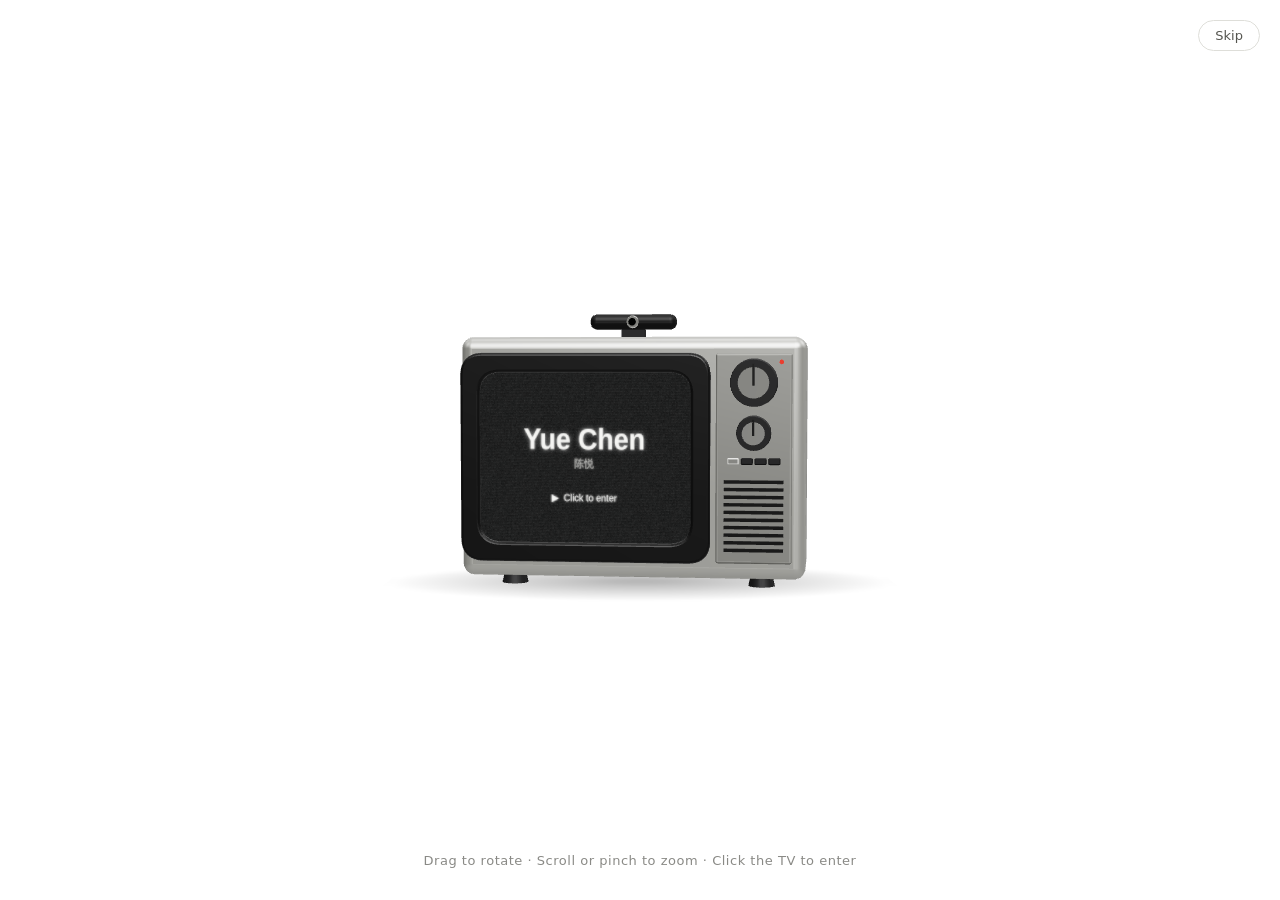
==== en.html @ 68e24374 "设计页加 TwinCoBuild 毕设和强脑灵巧手作品卡；新卡片图片铺满不留黑边 Co-Authored-By: Claude Opus 5.5 <noreply@anthropic.com>" ====
<!doctype html>
<html lang="en">
<head>
<meta charset="utf-8">
<meta name="viewport" content="width=device-width, initial-scale=1">
<title>Yue Chen 陈悦</title>
<meta name="description" content="PhD student in design at Zhejiang University, studying emotion activation in large language models and trust in human–AI interaction, with work in product design, AI art, design history and museums.">
<script>try{var q=location.search,h=location.hash;if(q.indexOf("intro")>-1||(!h&&q.indexOf("edtest")<0&&!localStorage.getItem("intro-seen")))document.documentElement.classList.add("intro")}catch(e){}</script>
<link rel="stylesheet" href="style.css?v=20261031b">
</head>
<body>

<header class="top">
  <a class="brand" href="#">Yue Chen</a>
  <nav>
    <a href="#home">Home</a>
    <a href="#research">Research</a>
    <a href="#design">Design</a>
    <a href="#exhibition">Exhibitions</a>
    <a href="#history">Design History</a>
    <a href="#making">Retro Remakes</a>
    <a href="#contact">Contact</a>
  </nav>
  <a class="lang" href="index.html" lang="zh-CN">中文</a>
  <button id="theme" aria-label="Toggle light and dark mode">◐</button>
</header>

<main>

<section class="hero" id="home">
  <div class="avatar"><img src="assets/portrait.png" alt="Yue Chen"></div>
  <p class="eyebrow">PhD Student in Design · Zhejiang University</p>
  <h1>Yue Chen <small>陈悦</small></h1>
  <p class="lede">I am interested in how people and machines live together. My current research looks at functional emotional states inside large language models and how they quietly shape model behaviour, and asks how this technical phenomenon can become a human–AI interaction problem that design can observe, explain and intervene in.</p>
  <p class="sub">I studied design and art & technology at the China Academy of Art, worked on product and interaction design projects with Huawei, the Zhejiang University Binjiang Institute and Geely Design, and took part in exhibition research at the China Design Museum. My work has been shown in art museums and at a visualization conference. Earlier papers cover social interaction for blind and low-vision people, generative industrial design and human–machine co-creation, published at CHI, in the Journal of Engineering Design and elsewhere. In my spare time I rebuild old machines from the history of Chinese writing and information technology as playable web pages.</p>
  <ul class="tags">
    <li>Human–AI interaction</li><li>Explainable AI</li><li>Product &amp; interaction design</li><li>AI art</li><li>Design history</li><li>Technology ethics</li>
  </ul>
</section>

<section id="research">
  <h2><span>01</span>Research</h2>

  <article class="research">
    <div class="text">
      <h3>What models say and what they do: emotion activation in LLMs and human–AI trust</h3>
      <p>Users usually judge whether an AI agent is reliable only from the answer it finally gives. Preliminary evidence suggests that emotion-related activations inside a model may already have changed its actions while its output shows no corresponding emotional expression. From what a model says alone, users cannot fully judge its current state or the basis of its actions, and their trust may become miscalibrated.</p>
      <p>Using methods from explainable AI, the research examines the relationship between internal emotion activation, linguistic expression and actual action. It does not try to decide whether models have emotional experiences like ours.</p>
    </div>
    <figure>
      <img src="assets/fig-gap.png" alt="Diagram: the gap between internal emotion activation, expression and action in a model" loading="lazy">
      <figcaption>The gap between activation, expression and action</figcaption>
    </figure>
  </article>

  <article class="research flip">
    <div class="text">
      <h3>Interaction design for states we cannot see</h3>
      <p>Follow-up work asks how an interface can present model states that cannot be observed directly, how to explain the relationship between emotional expression and task behaviour, and when users can keep delegating to a model and when they should adjust the task or take over. The range of emotion regulation, the grounds for explanation, ways of undoing actions and the conditions for human takeover are all treated as part of the design's safety boundaries.</p>
      <p>Planned research contexts include GUI intent inference, drone control and autonomous driving.</p>
    </div>
    <figure>
      <img src="assets/fig-design.png" alt="Diagram: entry points from internal model states to interface design" loading="lazy">
      <figcaption>Entry points for design</figcaption>
    </figure>
  </article>

  <h3 class="sub-title">Under review and talks</h3>
  <ol class="list">
    <li>
      <time>2026</time>
      <div><strong>Steering emotion activation vectors in large language models</strong> (conference paper, under review)<br><span class="muted">With my advisor, Associate Professor Wei Xiang</span></div>
    </li>
    <li>
      <time>2026</time>
      <div><strong>Design doctoral research forum, Hong Kong · poster</strong> (accepted)<br><span class="muted">Design research on emotion activation in LLMs, explainable AI and human–AI trust</span></div>
    </li>
  </ol>
  <h3 class="sub-title">Publications</h3>
  <p class="muted pub-note">Full list on <a href="https://orcid.org/0009-0008-5623-8364" target="_blank" rel="noopener">ORCID 0009-0008-5623-8364</a></p>
  <ol class="list pubs">
    <li><time>2026</time><div><strong>EmojiFan: Designing A Social Interface Supporting Facial Expression Interaction for Blind and Low Vision People in Party Settings</strong><br><span class="muted">Jinlin Miao, Shan Luo, <b>Yue Chen</b>, Hongyue Wang, Zhejun Zhang, Rina R. Wehbe</span><br><span class="muted"><i>CHI 2026</i> · <a href="https://doi.org/10.1145/3772318.3790944" target="_blank" rel="noopener">DOI</a></span></div></li>
    <li><time>2026</time><div><strong>A natural behavior planner for multi-personal human-robot interaction within the simulated environment</strong><br><span class="muted"><b>Yue Chen</b>, Pai Zheng, Zhiyuan Zhou, Chin-En Keith Soo, Haining Wang, Chunyang Yu</span><br><span class="muted"><i>Design and Artificial Intelligence</i> · <a href="https://doi.org/10.1016/j.daai.2026.100062" target="_blank" rel="noopener">DOI</a></span></div></li>
    <li><time>2026</time><div><strong>Assembling Creativity: A Hierarchical Approach to Industrial Product Scheme Generation and Structuring</strong><br><span class="muted"><b>Yue Chen</b>, Chunyang Yu</span><br><span class="muted"><i>Procedia CIRP 139</i> · <a href="https://doi.org/10.1016/j.procir.2025.09.007" target="_blank" rel="noopener">DOI</a></span></div></li>
    <li><time>2025</time><div><strong>Meta-X design: from tools to partners in human–machine co-creation for industry 5.0</strong><br><span class="muted">Chunyang Yu, Tianxin Yan, <b>Yue Chen</b></span><br><span class="muted"><i>Journal of Engineering Design</i> · <a href="https://doi.org/10.1080/09544828.2025.2571005" target="_blank" rel="noopener">DOI</a></span></div></li>
    <li><time>2025</time><div><strong>Reconstructed generative design for industrial products enabled by a RAG engine</strong><br><span class="muted">Chunyang Yu, <b>Yue Chen</b>, Luyu Wang, Tianxin Yan</span><br><span class="muted"><i>Journal of Engineering Design</i> · <a href="https://doi.org/10.1080/09544828.2025.2569020" target="_blank" rel="noopener">DOI</a></span></div></li>
    <li><time>2025</time><div><strong>EmojiFan: A Personalized Fan Designed for Visually Impaired Individuals to Express Themselves in Party Scenes</strong><br><span class="muted">Jinlin Miao, Shan Luo, <b>Yue Chen</b>, Hongyue Wang, Shiyang Lou, Rina R. Wehbe</span><br><span class="muted"><i>ICHEC 2025 Adjunct</i> · <a href="https://doi.org/10.1145/3775021.3787095" target="_blank" rel="noopener">DOI</a></span><div class="video"><video src="assets/emojifan.mp4" poster="assets/emojifan-poster.jpg" controls preload="metadata" playsinline title="EmojiFan demo video"></video><a class="video-link" href="https://www.youtube.com/watch?v=tUyL3eht8tI" target="_blank" rel="noopener">Watch on YouTube ↗</a></div></div></li>
    <li><time>2025</time><div><strong>Hearing the Smile: Facilitating Spontaneous Social Ice-Breaking through Sonifying Interpersonal Warmth for the Visually Impaired Individuals</strong><br><span class="muted">Shan Luo, Jinlin Miao, <b>Yue Chen</b>, Hongyue Wang, Siyu Tian, Xin Tong</span><br><span class="muted"><i>ICHEC 2025 Adjunct</i> · <a href="https://doi.org/10.1145/3775021.3787093" target="_blank" rel="noopener">DOI</a></span><img class="pub-img" src="assets/hearing-smile.jpg" alt="Hearing the Smile: a white wearable device, and a wearer talking face to face with a companion" loading="lazy"></div></li>
  </ol>
</section>

<section id="design">
  <h2><span>02</span>Product &amp; Interaction Design</h2>
  <p class="section-lede">My research is about people and AI agents; my product work is about people and everyday devices. With companies and research institutes I have taken part in design research for real products, from user scenarios and competitor and trend analysis to design strategy and iteration.</p>
  <article class="work">
    <div class="work-imgs fill" style="--ar: 16 / 10">
      <img src="assets/twincobuild-show.jpg" alt="TwinCoBuild graduation show: screens, a printed city model and a memory wall in one room" loading="lazy">
      <img src="assets/twincobuild-platform.jpg" alt="Platform interface: one street shown in three layers, future vision, historical memory and real-time supervision" loading="lazy">
      <img src="assets/twincobuild-generate.jpg" alt="Platform interface: a resident places a generated bench in the real street" loading="lazy">
      <img src="assets/twincobuild-print.jpg" alt="Printed models of the city and buildings beside a laptop" loading="lazy">
    </div>
    <div class="work-text">
      <h3>TwinCoBuild: Co-Design for Old Neighbourhoods</h3>
      <p class="muted">MA graduation project · 2026 · Chaohui, Hangzhou</p>
      <p>In Hangzhou's old neighbourhoods, long-time residents and newcomers rarely talk, and top-down renovation often ends in conflict. Grounded in Interaction Ritual Chains, the platform uses generative AI and 3D printing to give both groups a common focus. Newcomers generate street objects and place them in the real scene, long-time residents bring back what used to be there from old photos and text, and the street office sees suggestions counted by place and type. A one-week prototype test ran in Chaohui No. 9 Community in January 2026, and printed models let residents hold their ideas in their hands.</p>
    </div>
  </article>
  <article class="work">
    <div class="work-imgs fill">
      <img src="assets/stark-hand.jpg" alt="Rendering of the BrainCo Stark 1.0 dexterous hand" loading="lazy">
      <img src="assets/stark-site.jpg" alt="The physical hand held up to show the joint between thumb and palm" loading="lazy">
    </div>
    <div class="work-text">
      <h3>BrainCo · Stark 1.0 Dexterous Hand</h3>
      <p class="muted">Product design internship · 2025</p>
      <p>A university–industry project that grew out of my internship. I redesigned the thumb–palm rotation axis, from 60° inward only to 90° both ways, adjusted the joint between index and middle finger, and iterated the fingertip with a Pacinian-type tactile sensor. A tiny angle at the base of the thumb is magnified across the whole function of the hand, which showed me the charm of design engineering.</p>
    </div>
  </article>
  <div class="cards">
    <div class="card">
      <h3>Huawei Consumer Business · “8+1” Strategy</h3>
      <p>Competitor analysis, case studies and user-scenario mapping, turning research findings into design strategies and experience principles.</p>
      <span class="status">2026</span>
    </div>
    <div class="card">
      <h3>Huawei Consumer Business · Colour Aesthetics Strategy</h3>
      <p>Colour-trend research and competitor analysis, building colour themes around target users, and iterating on colour schemes.</p>
      <span class="status">2026</span>
    </div>
    <div class="card">
      <h3>Huawei CMF Advanced Design · Pura Future</h3>
      <p>Materials and finishing research and sample curation, comparing CMF options through grip and touch, and supporting design reviews and detailing.</p>
      <span class="status">2023–2024</span>
    </div>
    <div class="card">
      <h3>Huawei Smart Selection · Smart Cup Series</h3>
      <p>Mapping drinking, carrying and cleaning scenarios, and helping refine the interaction flow, feedback and colourways.</p>
      <span class="status">2021–2022</span>
    </div>
    <div class="card">
      <h3>ZJU Binjiang Institute · Interaction Design for Domestic IT Systems</h3>
      <p>Writing product requirement documents, helping the product manager scope and schedule features, and following requirements through to delivery.</p>
      <span class="status">2022</span>
    </div>
  </div>

  <h3 class="sub-title">Awards</h3>
  <ol class="list">
    <li><time>2025</time><div><strong>TouchWave</strong><br><span class="muted">Gold Award, WGA Design Innovation Competition</span></div></li>
    <li><time>2025</time><div><strong>Memory Corridor of the Red Landscape</strong><br><span class="muted">Silver Award, Challenge Cup, Zhejiang Province</span></div></li>
    <li><time>2024</time><div><strong>DoubleChair; Children's Congenital Heart Disease Stethoscope</strong><br><span class="muted">Honourable Mention, DIA China Design Intelligence Award</span></div></li>
    <li><time>2023</time><div><strong>Undergraduate graduation project</strong><br><span class="muted">Lin Fengmian Creation Award, Zhijiang Youth Art Week</span></div></li>
    <li><time>2023</time><div><strong>Modular power bank</strong><br><span class="muted">EPDA European Product Design Award</span></div></li>
  </ol>
</section>

<section id="exhibition">
  <h2><span>03</span>Exhibitions &amp; AI Art</h2>
  <p class="section-lede">The same question asked another way: how technology changes the way we look.</p>
  <article class="work">
    <div class="work-imgs">
      <img src="assets/kuleshov-1.jpg" alt="The Kuleshov Experiment, start screen: a webcam sits on an old television whose screen asks the visitor to place their face in the frame" loading="lazy">
      <img src="assets/kuleshov-2.jpg" alt="The Kuleshov Experiment, generated montage: an expressionless face above a film shot of a woman crying into a cloth" loading="lazy">
    <img loading="lazy" alt="The Kuleshov Experiment: the old television showing the start screen, with a camera on top" src="assets/uploads/2026-10-29-mvtrsqmu-Slide-16_9---3.jpg" style="--fw: 280px; --fh: 255px;"><img loading="lazy" alt="The Kuleshov Experiment: the television playing a film shot of a person crying into a cloth" src="assets/uploads/2026-10-29-mvtrstfm-Slide-16_9---4.jpg"><img loading="lazy" alt="The Kuleshov Experiment: the start screen on the television with warm light rising from below" src="assets/uploads/2026-10-29-mvtrsvix-Slide-16_9---8.jpg"><img loading="lazy" alt="The Kuleshov Experiment: the start screen on the television as the light fades" src="assets/uploads/2026-10-29-mvtrsxfp-Slide-16_9---9.jpg">
    </div>
    <div class="work-text">
      <h3>The Kuleshov Experiment</h3>
      <p class="muted">Interactive installation · April 2026 · China Design Museum</p>
      <p>A visitor stands in front of the camera; the installation records their face and cuts it together with film shots into a short montage, which they can download by scanning a QR code. The work takes its cue from Lev Kuleshov's editing experiment: the same expressionless face, followed by different shots, is read as showing different emotions.</p>
    </div>
  </article>
  <article class="work">
    <div class="work-imgs">
      <img src="assets/montage-carousel.png" alt="Montage Carousel, concept drawing: a central column holds two tiers of rotary bases, turned on a platform by motors and a drive belt" loading="lazy">
    </div>
    <div class="work-text">
      <h3>Montage Carousel</h3>
      <p class="muted">Installation · April 2026 · China Design Museum</p>
      <p>A central column holds two tiers of rotary bases at different heights. Motors and a drive belt turn them, so the images they carry come into view one after another and run into each other, turning the motion of a revolving lantern into a montage that keeps reassembling itself.</p>
    </div>
  </article>
  <article class="work">
    <div class="work-imgs">
      <img src="assets/eisenstein-room.jpg" alt="Scene from Eisenstein's Room: bookshelves, chairs and grass share one room while branches hang from the ceiling" loading="lazy">
    </div>
    <div class="work-text">
      <h3>Eisenstein's Room</h3>
      <p class="muted">2026.4 · China Design Museum</p>
      <p>Part of the same exhibition on montage as The Kuleshov Experiment and Montage Carousel. The three works take up the edit, motion and space. This one is about space: a study, a lawn and hanging branches are cut together into a single room.</p>
    </div>
  </article>
  <article class="work">
    <div class="work-imgs fill">
      <img src="assets/yaofu-particles.jpg" alt="Twelve particle waterscapes, one for each leaf of Ma Yuan's Twelve Views of Water" loading="lazy">
      <img src="assets/yaofu-show.jpg" alt="Exhibition view: black prints of the particle waterscapes beside silver water-surface models on a white table" loading="lazy">
    </div>
    <div class="work-text">
      <h3>Yaofu Surfing: A Present-Day Translation of Ma Yuan's <i>Twelve Views of Water</i></h3>
      <p class="muted">2025.8 · ChinaVis 2025</p>
      <p>My BA graduation project, awarded the Lin Fengmian Creation Award at Zhijiang Youth Art Week. Starting from the original leaves, I built a 3D model of each view of water, set it in motion, then turned it into particles that move with sound. It was the first time I used rational analysis to enter an emotional artwork.</p>
    </div>
  </article>
  <ol class="list">
    <li><time>2025.1</time><div><strong>Longxiang Bridge in the Rain; Buddha Shadows of Danxia</strong><br><span class="muted">Today AI Art Exhibition, Today Art Museum, Beijing</span></div></li>
  </ol>
</section>

<section id="history">
  <h2><span>04</span>Design History &amp; Museums</h2>
  <p class="section-lede">The relationship between people and machines has a history of its own. I am interested in modern design education, networks of people in architectural history, and how a Chinese design discourse took shape.</p>
  <div class="cards">
    <div class="card">
      <h3>Multiple Paths of Modern Chinese Design Education</h3>
      <p>A permanent exhibition in preparation at the China Design Museum, setting the Bauhaus and VKhUTEMAS alongside modern Chinese design education. I research the I. M. Pei thread and coordinate the concepts for two interactive installations.</p>
      <span class="status">In preparation</span>
    </div>
    <div class="card">
      <h3>I. M. Pei and Regionalized Modernism</h3>
      <p>From Suzhou to MIT, and on to Gropius's Chinese students; collecting unbuilt projects and leads for exhibits.</p>
      <span class="status">Ongoing</span>
    </div>
    <div class="card">
      <h3>Geely White Papers on Chinese Automotive Design Discourse</h3>
      <p>A study of Chinese automotive design thinking by the China Academy of Art and Geely Design; I contributed to version 1.0, <i>China on Wheels</i>, and version 2.0, the <i>Geely Global Automotive Discourse White Paper</i>.</p>
      <span class="status">2023–2024</span>
    </div>
  </div>
</section>

<section id="making">
  <h2><span>05</span>Retro Remakes</h2>
  <p class="section-lede">My interest in the history of technology, made hands-on: old objects that are discontinued, hard to repair or survive only as drawings, rebuilt as web pages you can play with, with a focus on where Chinese characters met machines. Sources are patents, classical texts and public-domain materials wherever possible.</p>
  <div class="grid" id="retro"></div>
</section>

<section id="contact">
  <h2><span>06</span>Education &amp; Contact</h2>
  <ol class="list">
    <li><time>2026–</time><div><strong>Zhejiang University</strong> · PhD in Design<br><span class="muted">Advisor: Associate Professor Wei Xiang</span></div></li>
    <li><time>2023–2026</time><div><strong>China Academy of Art</strong> · MA, Art and Technology<br><span class="muted">National Scholarship; one-year exchange at L'École de design Nantes Atlantique; member of the Generative AI Innovation Design Lab, China Academy of Art</span></div></li>
    <li><time>2019–2023</time><div><strong>China Academy of Art</strong> · BA, Design</div></li>
  </ol>
  <p class="contact-line">Email: <a href="mailto:12621405@zju.edu.cn">12621405@zju.edu.cn</a></p>
  <p class="contact-line">ORCID: <a href="https://orcid.org/0009-0008-5623-8364" target="_blank" rel="noopener">0009-0008-5623-8364</a></p>
  <p class="footnote">© 2026 Yue Chen 陈悦</p>
</section>

</main>

<script src="intro.js?v=20261030c"></script>
<script src="main.js?v=20261030b"></script>
<script src="editor.js?v=20261030g"></script>
</body>
</html>
---- style.css ----
:root {
  --bg: #ffffff;
  --surface: #f8f8f7;
  --text: #22201c;
  --muted: #6f6a60;
  --line: #e6e6e3;
  --accent: #5f5f5c;
  --accent-soft: #efefed;
  --sans: -apple-system, "PingFang SC", "Microsoft YaHei", "微软雅黑", "Noto Sans SC", system-ui, sans-serif;
  --serif: var(--sans);
}
@media (prefers-color-scheme: dark) {
  :root:not([data-theme="light"]) {
    --bg: #17191c; --surface: #1f2226; --text: #e9e6df; --muted: #9a958b;
    --line: #2f3338; --accent: #b4b4ae; --accent-soft: #2a2c2f;
  }
}
:root[data-theme="dark"] {
  --bg: #17191c; --surface: #1f2226; --text: #e9e6df; --muted: #9a958b;
  --line: #2f3338; --accent: #b4b4ae; --accent-soft: #2a2c2f;
}

* { box-sizing: border-box; }
body {
  margin: 0; background: var(--bg); color: var(--text);
  height: 100vh; height: 100dvh; display: flex; flex-direction: column; overflow: hidden;
  font-family: var(--sans); line-height: 1.8; font-size: 16px;
}
a { color: var(--text); text-decoration: underline; text-decoration-color: var(--line); text-underline-offset: 3px; }
a:hover { text-decoration-color: var(--text); }
.brand, nav a, .lang { text-decoration: none; }

.top {
  position: relative; flex: none; z-index: 10;
  display: flex; justify-content: space-between; align-items: center;
  padding: 14px max(16px, calc((100vw - 960px) / 2));
  background: color-mix(in srgb, var(--bg) 88%, transparent);
  backdrop-filter: blur(8px); border-bottom: 1px solid var(--line);
}
.brand { font-family: var(--serif); font-weight: 700; color: var(--text); font-size: 18px; }
nav { display: flex; gap: 18px; align-items: center; flex-wrap: wrap; margin-left: auto; margin-right: 16px; }
nav a { color: var(--muted); font-size: 14px; }
nav a:hover { color: var(--text); text-decoration: none; }
.lang { flex-shrink: 0; font-size: 13px; font-weight: 600; margin-right: 12px; color: var(--muted); }
.lang:hover { color: var(--text); text-decoration: none; }
#theme { flex-shrink: 0; background: none; border: 1px solid var(--line); color: var(--text); border-radius: 50%; width: 30px; height: 30px; cursor: pointer; }

/* 左右翻页（10-25）：每个板块是一页，页内上下滚动 */
main { position: relative; flex: 1; min-height: 0; display: flex; overflow-x: auto; overflow-y: hidden;
  scroll-snap-type: x mandatory; scroll-behavior: smooth; overscroll-behavior-x: contain; scrollbar-width: none; }
main::-webkit-scrollbar { display: none; }
main > section { flex: 0 0 100%; width: 100%; height: 100%; overflow-y: auto; scroll-snap-align: start; scroll-snap-stop: always;
  padding: 56px max(72px, calc((100% - 960px) / 2)) 96px; }
main > section.hero { padding-top: 80px; }
nav a.active { color: var(--text); font-weight: 600; }
.pager-btn { position: fixed; top: 50%; z-index: 20; width: 40px; height: 40px; margin-top: -20px; border-radius: 50%;
  border: 1px solid var(--line); background: var(--surface); color: var(--text); font-size: 18px; cursor: pointer; opacity: .75; }
.pager-btn:hover { opacity: 1; }
.pager-btn[disabled] { opacity: .2; cursor: default; }
.pager-prev { left: 16px; } .pager-next { right: 16px; }
.footnote { margin-top: 48px; color: var(--muted); font-size: 13px; }
.eyebrow { color: var(--accent); font-size: 14px; letter-spacing: .08em; margin: 0; }
h1 small { font-family: var(--sans); font-size: .4em; font-weight: 500; color: var(--muted); margin-left: .3em; }
h1 { font-family: var(--serif); font-size: clamp(30px, 4.5vw, 42px); margin: 8px 0 20px; line-height: 1.15; }
.lede { font-family: var(--serif); font-size: clamp(18px, 2.2vw, 21px); max-width: 44em; margin: 0 0 16px; }
.sub { color: var(--muted); max-width: 46em; }
.avatar { float: right; width: 200px; margin: 0 0 24px 40px; }
.avatar:empty { display: none; }
.avatar img { display: block; width: 100%; aspect-ratio: 4 / 5; object-fit: cover; }
/* 网页编辑里拖动、拉伸过的板块（editor.js 写入 --fx/--fy/--fw/--fh），只在宽屏生效，手机上回到原版式 */
main > section { overflow-x: hidden; }
@media (min-width: 721px) {
  [style*="--fx"], [style*="--fy"] { translate: var(--fx, 0) var(--fy, 0); position: relative; z-index: 1; }
  [style*="--fw"] { width: var(--fw) !important; max-width: none !important; flex: none; }
  img[style*="--fh"] { height: var(--fh) !important; aspect-ratio: auto !important; object-fit: cover; }
  :not(img)[style*="--fh"] { min-height: var(--fh); }
  .avatar:has(img[style*="--fw"]) { width: auto; }
}
.tags { list-style: none; padding: 0; margin: 24px 0 0; display: flex; flex-wrap: wrap; gap: 8px; }
.tags li { background: var(--accent-soft); color: var(--accent); padding: 2px 12px; border-radius: 99px; font-size: 13px; }

h2 { font-family: var(--serif); font-size: 28px; margin: 0 0 28px; display: flex; gap: 14px; align-items: baseline; }
h2 span { font-family: var(--sans); font-size: 14px; color: var(--accent); font-weight: 600; }
h3 { font-family: var(--serif); font-size: 20px; margin: 0 0 10px; line-height: 1.5; }
.section-lede { color: var(--muted); max-width: 46em; margin-top: -12px; }
.muted { color: var(--muted); }

.research { display: grid; grid-template-columns: 1fr 1fr; gap: 36px; align-items: center; margin-bottom: 48px; }
.research.flip .text { order: 2; }
.research p { margin: 0 0 12px; }
figure { margin: 0; }
figure img { width: 100%; background: #fff; display: block; }
figcaption { font-size: 13px; color: var(--muted); margin-top: 8px; text-align: center; }

.list { list-style: none; padding: 0; margin: 0; }
.list li { display: grid; grid-template-columns: 100px 1fr; gap: 16px; padding: 18px 0; border-top: 1px solid var(--line); }
.list li:last-child { border-bottom: 1px solid var(--line); }
.list time { color: var(--accent); font-weight: 600; white-space: nowrap; }
.video { margin-top: 12px; max-width: 640px; }
.pub-img { display: block; width: 100%; max-width: 640px; height: auto; margin-top: 12px; }
.video-link { display: inline-block; margin-top: 8px; font-size: 13px; }
.video video { display: block; width: 100%; height: auto; aspect-ratio: 1280 / 562; background: #000; }

.cards { display: grid; grid-template-columns: repeat(auto-fit, minmax(260px, 1fr)); gap: 16px; margin-top: 24px; }
.card { background: var(--surface); border: 1px solid var(--line); border-radius: 12px; padding: 22px; }
.card p { margin: 0 0 14px; color: var(--muted); font-size: 15px; }
.card-img { width: 100%; margin-bottom: 12px; display: block; }
.status { font-size: 12px; color: var(--accent); border: 1px solid var(--accent); border-radius: 99px; padding: 1px 10px; }

.grid { display: grid; grid-template-columns: repeat(auto-fill, minmax(200px, 1fr)); gap: 12px; margin-top: 24px; }
.item { display: block; background: var(--surface); border: 1px solid var(--line); border-radius: 10px; padding: 16px; color: var(--text); }
.item b { font-family: var(--serif); display: block; font-size: 16px; }
.item small { color: var(--muted); }
.item .no { color: var(--accent); font-size: 12px; font-weight: 600; }

.work { display: grid; grid-template-columns: 3fr 2fr; gap: 28px; align-items: center; margin: 8px 0 32px; }
/* 图片区是 12 列网格：默认每张占一半（一行两张），网页编辑里可设 data-span 为 3/4/6/12（一行四张/三张/两张/一张） */
.work-imgs { display: grid; grid-template-columns: repeat(12, 1fr); gap: 10px; }
.work-imgs img { grid-column: span 6; width: 100%; aspect-ratio: 1 / 1; object-fit: contain; background: #000; display: block; }
.work-imgs > img:only-of-type, .work-imgs > img[data-span="12"] { grid-column: 1 / -1; aspect-ratio: auto; }
.work-imgs > img[data-span="3"] { grid-column: span 3; }
.work-imgs > img[data-span="4"] { grid-column: span 4; }
.work-imgs > img[data-span="6"] { grid-column: span 6; }
.work-imgs.fill img { aspect-ratio: var(--ar, 1 / 1); object-fit: cover; background: none; }
.work.stack { grid-template-columns: 1fr; }
.work-text p { margin: 0 0 10px; }
.pub-note { margin: -4px 0 8px; font-size: 14px; }
.pubs strong { font-weight: 600; }
.contact-line { font-size: 17px; }

@media (max-width: 720px) {
  main > section { padding: 36px 16px 72px; }
  main > section.hero { padding-top: 48px; }
  .avatar { float: none; width: 140px; margin: 0 0 20px; }
  .pager-btn { display: none; }
  .top { gap: 12px; }
  .brand { white-space: nowrap; flex-shrink: 0; }
  nav { min-width: 0; flex-wrap: nowrap; overflow-x: auto; gap: 14px; scrollbar-width: none; }
  nav::-webkit-scrollbar { display: none; }
  nav a { white-space: nowrap; font-size: 13px; }
  .research { grid-template-columns: 1fr; gap: 20px; }
  .research.flip .text { order: 0; }
  .list li { grid-template-columns: 1fr; gap: 4px; }
  .work { grid-template-columns: 1fr; gap: 16px; }
}

.sub-title { margin: 40px 0 12px; font-size: 18px; color: var(--muted); }

/* 开场 3D 电视机（intro.js） */
html.intro, html.intro body { overflow: hidden; }
html.intro body > *:not(.intro-stage) { visibility: hidden; }
.intro-stage { position: fixed; inset: 0; z-index: 100; background: #fff; transition: opacity .5s ease; }
.intro-stage.off { opacity: 0; pointer-events: none; }
.intro-stage canvas { position: absolute; inset: 0; display: block; outline: none; cursor: grab; touch-action: none; }
.intro-hint { position: absolute; left: 16px; right: 16px; bottom: 28px; margin: 0; text-align: center; color: #8a8a86; font-size: 13px; letter-spacing: .04em; pointer-events: none; transition: opacity .3s; }
.intro-skip { position: absolute; top: 20px; right: 20px; padding: 8px 16px; font: 13px/1 var(--sans); color: #55554f; background: #fff; border: 1px solid #deded9; border-radius: 99px; cursor: pointer; transition: opacity .3s; }
.intro-skip:hover { background: #f4f4f2; }
.intro-hint.off, .intro-skip.off { opacity: 0; pointer-events: none; }
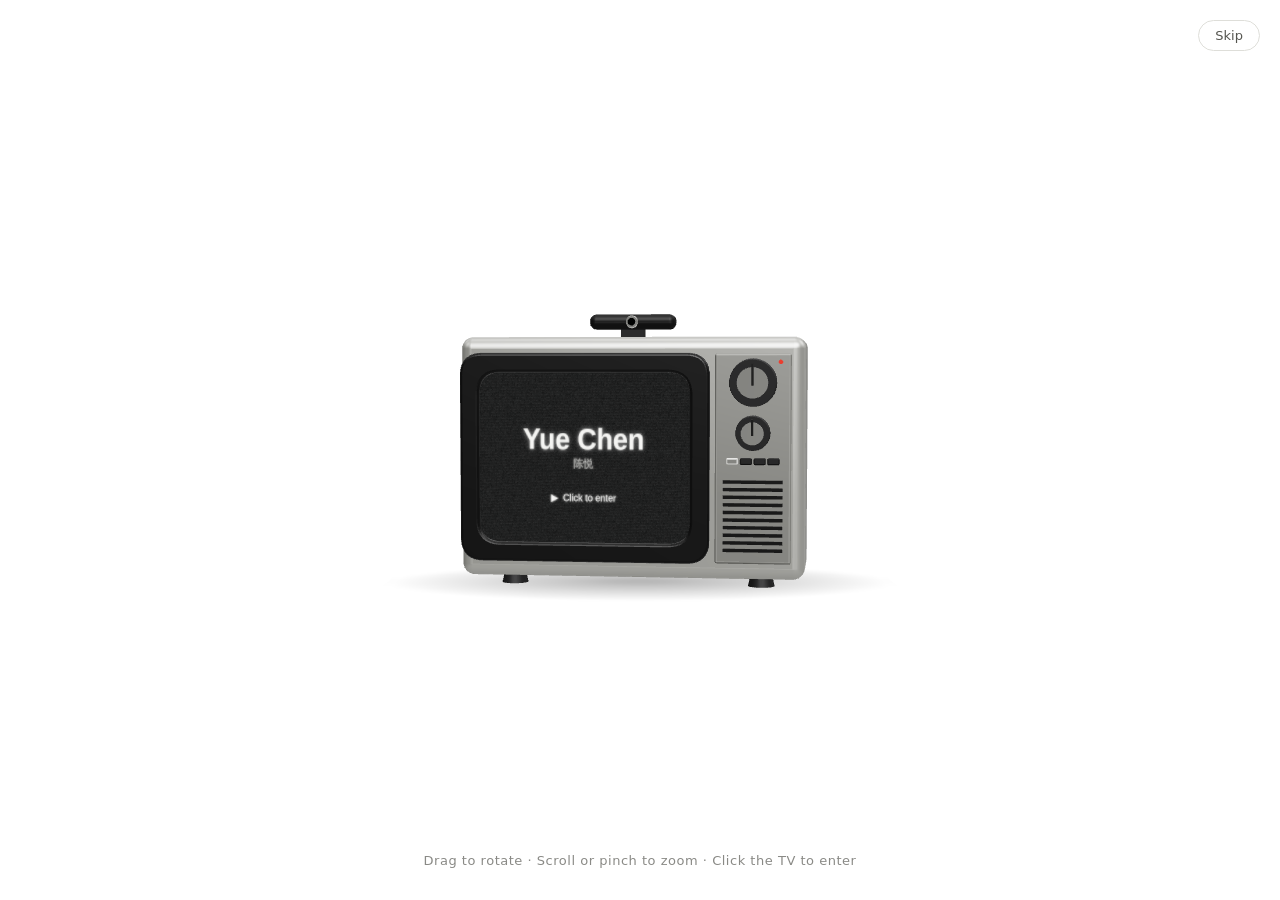
==== commit d79af0b2: "联系页：南特一年交换改为中法联合培养 Co-Authored-By: Claude Opus 5.5 <noreply@anthropic.com>" ====
--- a/en.html
+++ b/en.html
@@ -237,7 +237,7 @@
   <h2><span>06</span>Education &amp; Contact</h2>
   <ol class="list">
     <li><time>2026–</time><div><strong>Zhejiang University</strong> · PhD in Design<br><span class="muted">Advisor: Associate Professor Wei Xiang</span></div></li>
-    <li><time>2023–2026</time><div><strong>China Academy of Art</strong> · MA, Art and Technology<br><span class="muted">National Scholarship; one-year exchange at L'École de design Nantes Atlantique; member of the Generative AI Innovation Design Lab, China Academy of Art</span></div></li>
+    <li><time>2023–2026</time><div><strong>China Academy of Art</strong> · MA, Art and Technology<br><span class="muted">National Scholarship; NACAA joint programme (China Academy of Art × L'École de design Nantes Atlantique); member of the Generative AI Innovation Design Lab, China Academy of Art</span></div></li>
     <li><time>2019–2023</time><div><strong>China Academy of Art</strong> · BA, Design</div></li>
   </ol>
   <p class="contact-line">Email: <a href="mailto:12621405@zju.edu.cn">12621405@zju.edu.cn</a></p>
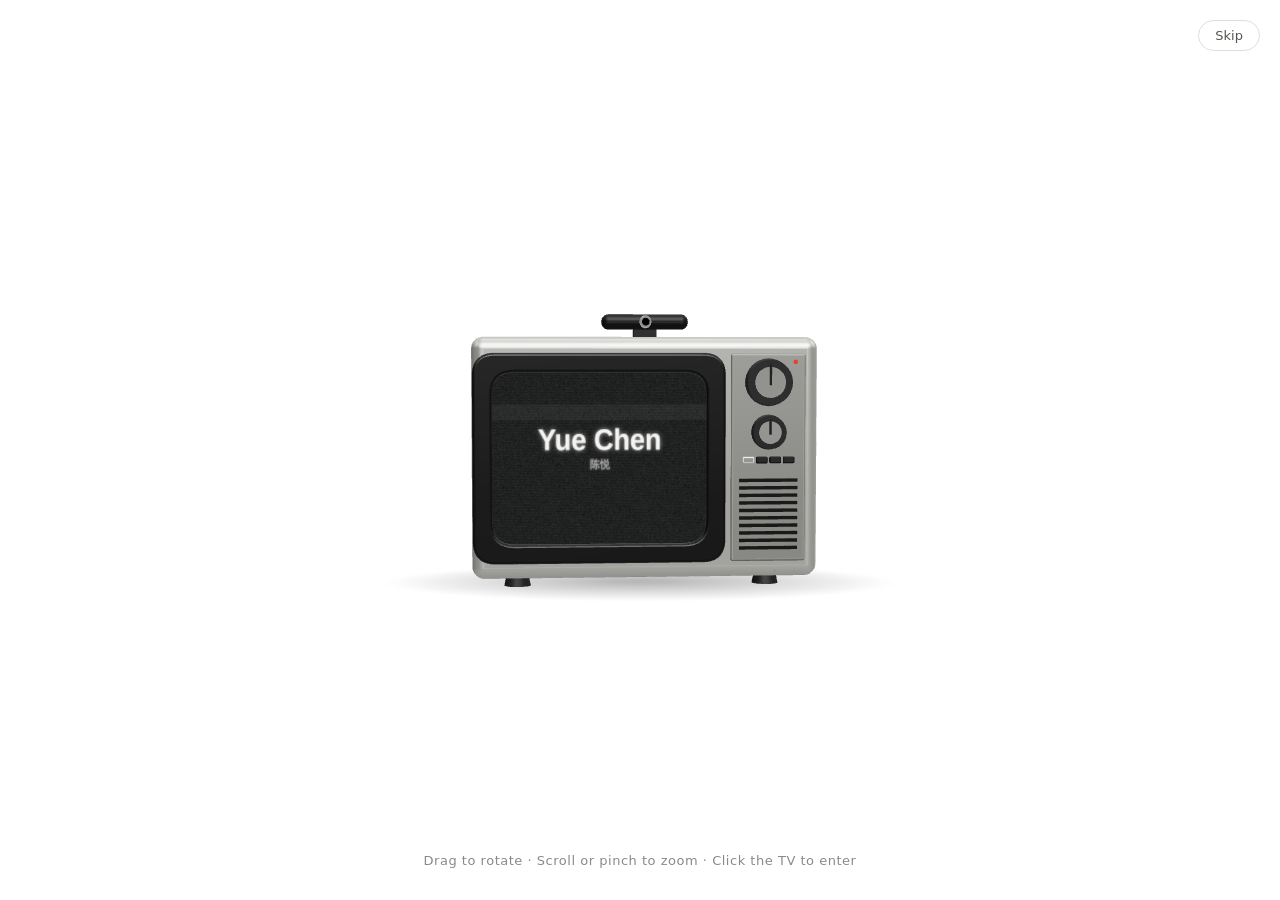
==== commit 92c38a1c: "补作品图：TouchWave、红色山水、儿童先心听诊器、吉利白皮书；爱森斯坦的房间换原始渲染图 Co-Authored-By: Claude Opus 5.5 <noreply@anthropic.c" ====
--- a/en.html
+++ b/en.html
@@ -6,7 +6,7 @@
 <title>Yue Chen 陈悦</title>
 <meta name="description" content="PhD student in design at Zhejiang University, studying emotion activation in large language models and trust in human–AI interaction, with work in product design, AI art, design history and museums.">
 <script>try{var q=location.search,h=location.hash;if(q.indexOf("intro")>-1||(!h&&q.indexOf("edtest")<0&&!localStorage.getItem("intro-seen")))document.documentElement.classList.add("intro")}catch(e){}</script>
-<link rel="stylesheet" href="style.css?v=20261031b">
+<link rel="stylesheet" href="style.css?v=20261031c">
 </head>
 <body>
 
@@ -146,9 +146,9 @@
 
   <h3 class="sub-title">Awards</h3>
   <ol class="list">
-    <li><time>2025</time><div><strong>TouchWave</strong><br><span class="muted">Gold Award, WGA Design Innovation Competition</span></div></li>
-    <li><time>2025</time><div><strong>Memory Corridor of the Red Landscape</strong><br><span class="muted">Silver Award, Challenge Cup, Zhejiang Province</span></div></li>
-    <li><time>2024</time><div><strong>DoubleChair; Children's Congenital Heart Disease Stethoscope</strong><br><span class="muted">Honourable Mention, DIA China Design Intelligence Award</span></div></li>
+    <li><time>2025</time><div><strong>TouchWave</strong><br><span class="muted">Gold Award, WGA Design Innovation Competition</span><div class="pub-imgs"><img src="assets/touchwave-1.jpg" alt="Rendering of the TouchWave tactile Braille watch" loading="lazy"><img src="assets/touchwave-2.jpg" alt="Detail of the Braille contacts on the TouchWave watch face" loading="lazy"></div></div></li>
+    <li><time>2025</time><div><strong>Memory Corridor of the Red Landscape</strong><br><span class="muted">Silver Award, Challenge Cup, Zhejiang Province</span><div class="pub-imgs"><img src="assets/redmemory-1.jpg" alt="Memory Corridor of the Red Landscape: AI-recreated figures on a tablet and phone, against a lake with the Red Boat" loading="lazy"><img src="assets/redmemory-2.jpg" alt="Memory Corridor of the Red Landscape: generated figure, bird-and-flower and landscape images" loading="lazy"></div></div></li>
+    <li><time>2024</time><div><strong>DoubleChair; Children's Congenital Heart Disease Stethoscope</strong><br><span class="muted">Honourable Mention, DIA China Design Intelligence Award</span><div class="pub-imgs"><img src="assets/metaear-1.jpg" alt="Children's stethoscope: the shell and inner structure of the Bluetooth listening patch" loading="lazy"><img src="assets/metaear-2.jpg" alt="Children's stethoscope: listening patches in a clear charging case" loading="lazy"></div></div></li>
     <li><time>2023</time><div><strong>Undergraduate graduation project</strong><br><span class="muted">Lin Fengmian Creation Award, Zhijiang Youth Art Week</span></div></li>
     <li><time>2023</time><div><strong>Modular power bank</strong><br><span class="muted">EPDA European Product Design Award</span></div></li>
   </ol>
@@ -180,8 +180,9 @@
     </div>
   </article>
   <article class="work">
-    <div class="work-imgs">
-      <img src="assets/eisenstein-room.jpg" alt="Scene from Eisenstein's Room: bookshelves, chairs and grass share one room while branches hang from the ceiling" loading="lazy">
+    <div class="work-imgs fill" style="--ar: 16 / 10">
+      <img src="assets/eisenstein-room.jpg" alt="Scene from Eisenstein's Room" loading="lazy">
+      <img src="assets/eisenstein-winter.jpg" alt="Eisenstein's Room in winter: snowy branches reach into the same study, with a snow-covered fir beside the table" loading="lazy">
     </div>
     <div class="work-text">
       <h3>Eisenstein's Room</h3>
@@ -220,6 +221,7 @@
       <span class="status">Ongoing</span>
     </div>
     <div class="card">
+      <img class="card-img" src="assets/geely-whitepaper.jpg" alt="Geely white paper infographic: the layered structure of Chinese automotive design discourse" loading="lazy">
       <h3>Geely White Papers on Chinese Automotive Design Discourse</h3>
       <p>A study of Chinese automotive design thinking by the China Academy of Art and Geely Design; I contributed to version 1.0, <i>China on Wheels</i>, and version 2.0, the <i>Geely Global Automotive Discourse White Paper</i>.</p>
       <span class="status">2023–2024</span>
--- a/style.css
+++ b/style.css
@@ -97,6 +97,8 @@
 .list li:last-child { border-bottom: 1px solid var(--line); }
 .list time { color: var(--accent); font-weight: 600; white-space: nowrap; }
 .video { margin-top: 12px; max-width: 640px; }
+.pub-imgs { display: grid; grid-template-columns: 1fr 1fr; gap: 10px; max-width: 640px; margin-top: 12px; }
+.pub-imgs img { display: block; width: 100%; aspect-ratio: 16 / 9; object-fit: cover; }
 .pub-img { display: block; width: 100%; max-width: 640px; height: auto; margin-top: 12px; }
 .video-link { display: inline-block; margin-top: 8px; font-size: 13px; }
 .video video { display: block; width: 100%; height: auto; aspect-ratio: 1280 / 562; background: #000; }
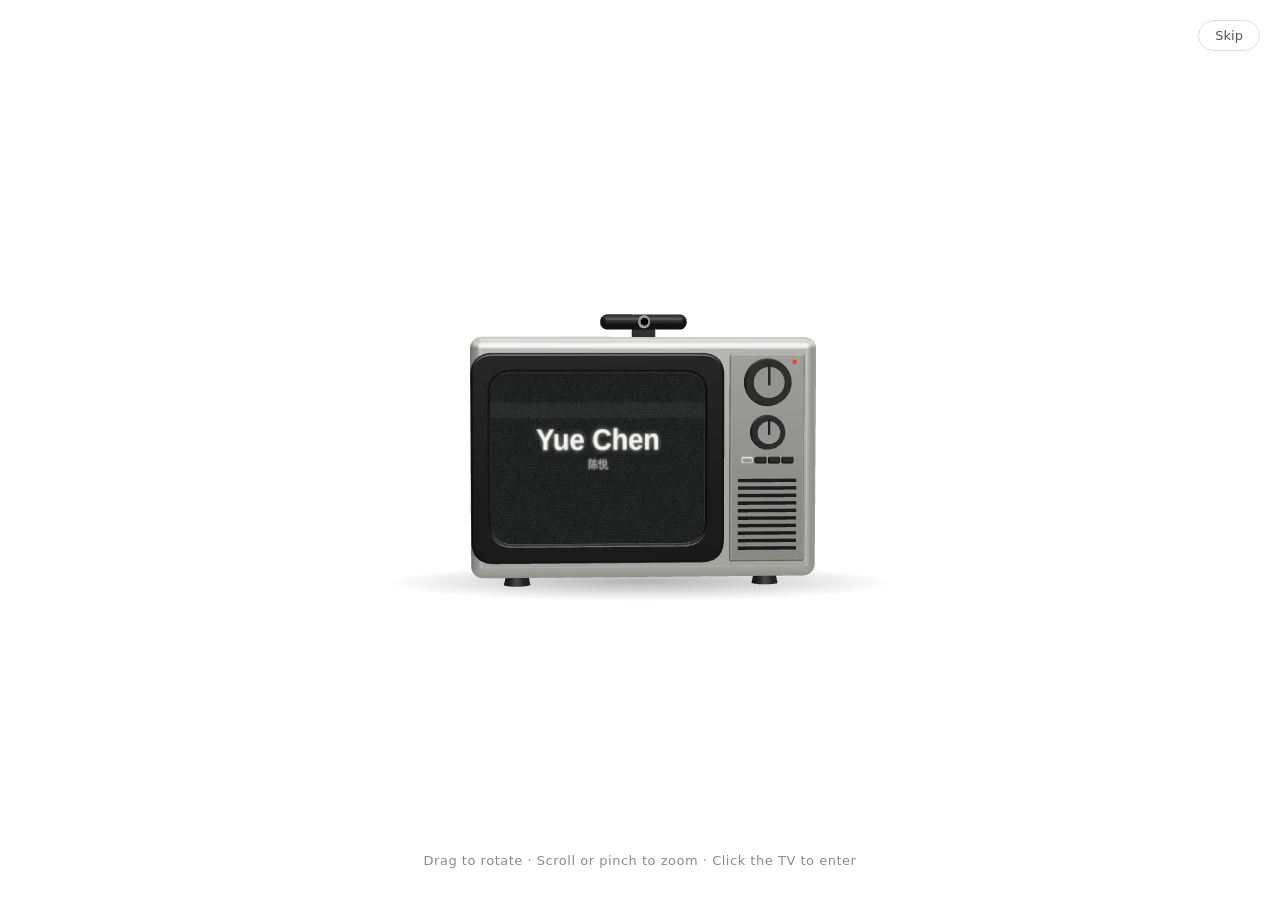
==== commit d14deef9: "撤下待核对的奖项：红色山水、DoubleChair 与听诊器、模块化充电宝 Co-Authored-By: Claude Opus 5.5 <noreply@anthropic.com>" ====
--- a/en.html
+++ b/en.html
@@ -147,10 +147,7 @@
   <h3 class="sub-title">Awards</h3>
   <ol class="list">
     <li><time>2025</time><div><strong>TouchWave</strong><br><span class="muted">Gold Award, WGA Design Innovation Competition</span><div class="pub-imgs"><img src="assets/touchwave-1.jpg" alt="Rendering of the TouchWave tactile Braille watch" loading="lazy"><img src="assets/touchwave-2.jpg" alt="Detail of the Braille contacts on the TouchWave watch face" loading="lazy"></div></div></li>
-    <li><time>2025</time><div><strong>Memory Corridor of the Red Landscape</strong><br><span class="muted">Silver Award, Challenge Cup, Zhejiang Province</span><div class="pub-imgs"><img src="assets/redmemory-1.jpg" alt="Memory Corridor of the Red Landscape: AI-recreated figures on a tablet and phone, against a lake with the Red Boat" loading="lazy"><img src="assets/redmemory-2.jpg" alt="Memory Corridor of the Red Landscape: generated figure, bird-and-flower and landscape images" loading="lazy"></div></div></li>
-    <li><time>2024</time><div><strong>DoubleChair; Children's Congenital Heart Disease Stethoscope</strong><br><span class="muted">Honourable Mention, DIA China Design Intelligence Award</span><div class="pub-imgs"><img src="assets/metaear-1.jpg" alt="Children's stethoscope: the shell and inner structure of the Bluetooth listening patch" loading="lazy"><img src="assets/metaear-2.jpg" alt="Children's stethoscope: listening patches in a clear charging case" loading="lazy"></div></div></li>
     <li><time>2023</time><div><strong>Undergraduate graduation project</strong><br><span class="muted">Lin Fengmian Creation Award, Zhijiang Youth Art Week</span></div></li>
-    <li><time>2023</time><div><strong>Modular power bank</strong><br><span class="muted">EPDA European Product Design Award</span></div></li>
   </ol>
 </section>
 
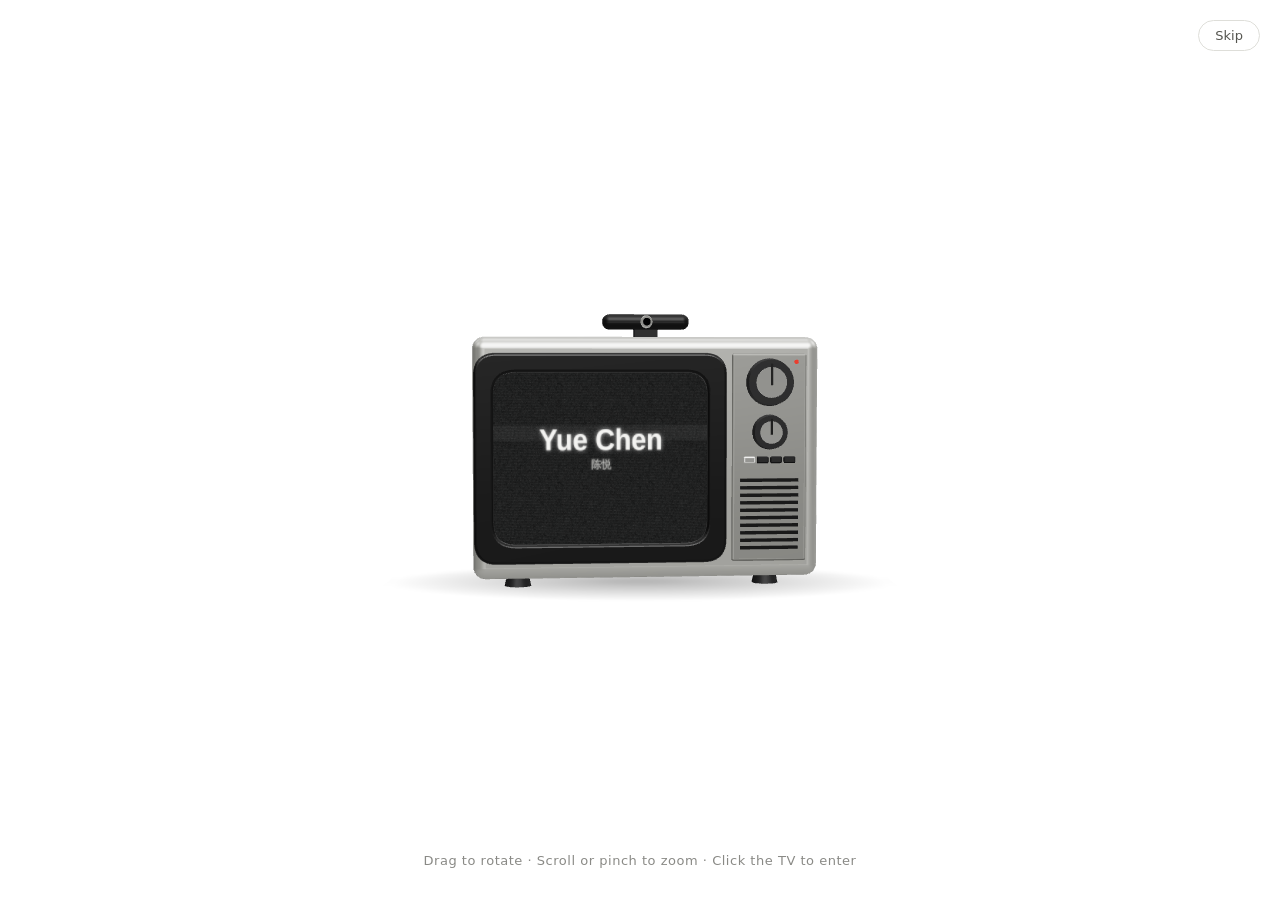
==== commit 91c5989f: "本科毕设和菌丝大脑加图；英文页补菌丝大脑条目 Co-Authored-By: Claude Opus 5.5 <noreply@anthropic.com>" ====
--- a/en.html
+++ b/en.html
@@ -147,7 +147,7 @@
   <h3 class="sub-title">Awards</h3>
   <ol class="list">
     <li><time>2025</time><div><strong>TouchWave</strong><br><span class="muted">Gold Award, WGA Design Innovation Competition</span><div class="pub-imgs"><img src="assets/touchwave-1.jpg" alt="Rendering of the TouchWave tactile Braille watch" loading="lazy"><img src="assets/touchwave-2.jpg" alt="Detail of the Braille contacts on the TouchWave watch face" loading="lazy"></div></div></li>
-    <li><time>2023</time><div><strong>Undergraduate graduation project</strong><br><span class="muted">Lin Fengmian Creation Award, Zhijiang Youth Art Week</span></div></li>
+    <li><time>2023</time><div><strong>Undergraduate graduation project</strong><br><span class="muted">Lin Fengmian Creation Award, Zhijiang Youth Art Week</span><div class="pub-imgs"><img src="assets/yaofu-models.jpg" alt="BA graduation project: 3D models of the twelve views of water" loading="lazy"><img src="assets/yaofu-metal.jpg" alt="BA graduation project: silver water-surface models beside particle prints" loading="lazy"></div></div></li>
   </ol>
 </section>
 
@@ -199,6 +199,7 @@
     </div>
   </article>
   <ol class="list">
+    <li><time>2024.1</time><div><strong>Mycelium Brain</strong><br><span class="muted">China Academy of Art #17</span><div class="pub-imgs"><img src="assets/mycelium-show.jpg" alt="Mycelium Brain, installing: the artist adjusts a cork and mycelium structure above red threads" loading="lazy"><img src="assets/mycelium-network.jpg" alt="Mycelium Brain, rendering: mycelium, petri dishes and wires connecting the desks of a dark classroom" loading="lazy"></div></div></li>
     <li><time>2025.1</time><div><strong>Longxiang Bridge in the Rain; Buddha Shadows of Danxia</strong><br><span class="muted">Today AI Art Exhibition, Today Art Museum, Beijing</span></div></li>
   </ol>
 </section>
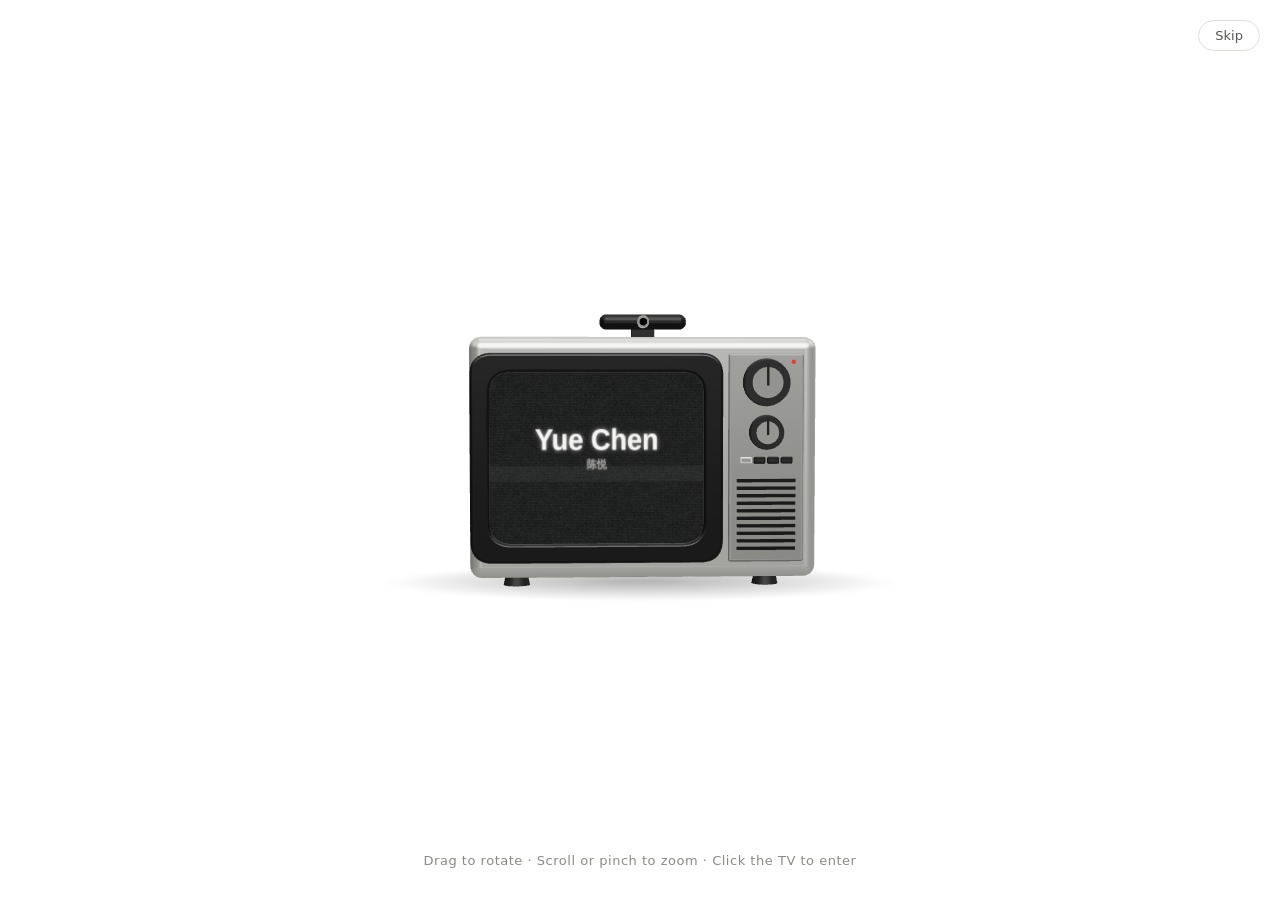
==== commit 2f7f6d6a: "华为四个项目、双生棋局、贝聿铭研究加图 Co-Authored-By: Claude Opus 5.5 <noreply@anthropic.com>" ====
--- a/en.html
+++ b/en.html
@@ -118,21 +118,25 @@
   </article>
   <div class="cards">
     <div class="card">
+      <img class="card-img" src="assets/huawei-wordcloud.jpg" alt="Word cloud of Huawei brand associations, in Chinese" loading="lazy">
       <h3>Huawei Consumer Business · “8+1” Strategy</h3>
       <p>Competitor analysis, case studies and user-scenario mapping, turning research findings into design strategies and experience principles.</p>
       <span class="status">2026</span>
     </div>
     <div class="card">
+      <img class="card-img" src="assets/huawei-color.jpg" alt="Bubble chart of phone colour preferences among users aged 18 to 23" loading="lazy">
       <h3>Huawei Consumer Business · Colour Aesthetics Strategy</h3>
       <p>Colour-trend research and competitor analysis, building colour themes around target users, and iterating on colour schemes.</p>
       <span class="status">2026</span>
     </div>
     <div class="card">
+      <img class="card-img" src="assets/huawei-pura.jpg" alt="HUAWEI Pura Future concept “Time Landscape”: black and pink gradient phone bodies" loading="lazy">
       <h3>Huawei CMF Advanced Design · Pura Future</h3>
       <p>Materials and finishing research and sample curation, comparing CMF options through grip and touch, and supporting design reviews and detailing.</p>
       <span class="status">2023–2024</span>
     </div>
     <div class="card">
+      <img class="card-img" src="assets/huawei-cup.jpg" alt="Huawei Smart Selection smart children’s flasks in blue and pink, with a temperature display on the lid" loading="lazy">
       <h3>Huawei Smart Selection · Smart Cup Series</h3>
       <p>Mapping drinking, carrying and cleaning scenarios, and helping refine the interaction flow, feedback and colourways.</p>
       <span class="status">2021–2022</span>
@@ -209,11 +213,13 @@
   <p class="section-lede">The relationship between people and machines has a history of its own. I am interested in modern design education, networks of people in architectural history, and how a Chinese design discourse took shape.</p>
   <div class="cards">
     <div class="card">
+      <img class="card-img" src="assets/twin-chess.jpg" alt="Concept for the interactive installation Twin Chess: visitors play beside two circular map tables as blue and red light falls on floating curriculum wheels" loading="lazy">
       <h3>Multiple Paths of Modern Chinese Design Education</h3>
       <p>A permanent exhibition in preparation at the China Design Museum, setting the Bauhaus and VKhUTEMAS alongside modern Chinese design education. I research the I. M. Pei thread and coordinate the concepts for two interactive installations.</p>
       <span class="status">In preparation</span>
     </div>
     <div class="card">
+      <img class="card-img" src="assets/pei-thesis.jpg" alt="Magazine spread of I. M. Pei’s Harvard master’s project, a Chinese art museum in Shanghai: elevations, plans, interior perspective and model photos" loading="lazy">
       <h3>I. M. Pei and Regionalized Modernism</h3>
       <p>From Suzhou to MIT, and on to Gropius's Chinese students; collecting unbuilt projects and leads for exhibits.</p>
       <span class="status">Ongoing</span>
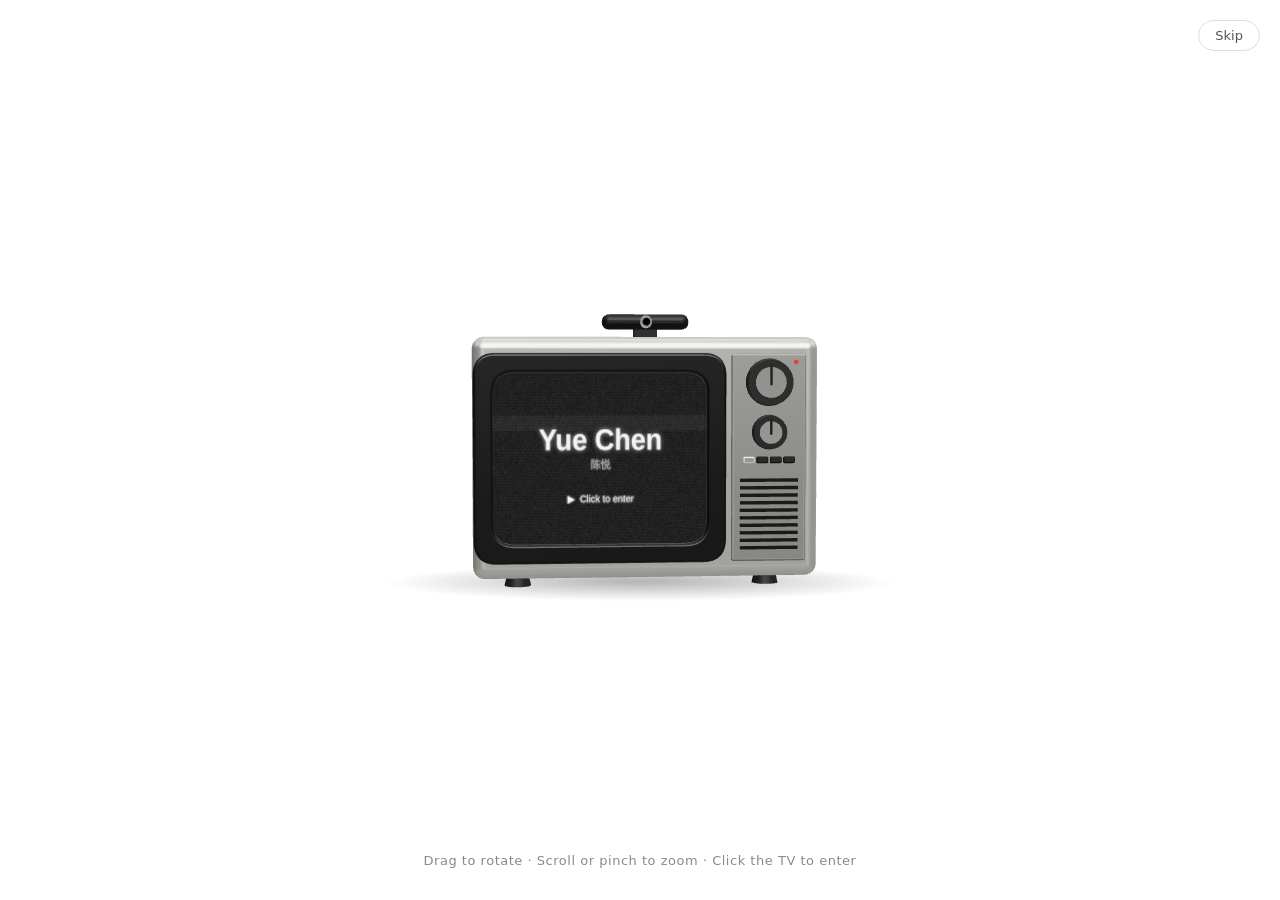
==== commit 08d0c0dc: "研究示意图补全右侧被裁掉的边框；宽屏加左侧板块导航 Co-Authored-By: Claude Opus 5.5 <noreply@anthropic.com>" ====
--- a/en.html
+++ b/en.html
@@ -6,7 +6,7 @@
 <title>Yue Chen 陈悦</title>
 <meta name="description" content="PhD student in design at Zhejiang University, studying emotion activation in large language models and trust in human–AI interaction, with work in product design, AI art, design history and museums.">
 <script>try{var q=location.search,h=location.hash;if(q.indexOf("intro")>-1||(!h&&q.indexOf("edtest")<0&&!localStorage.getItem("intro-seen")))document.documentElement.classList.add("intro")}catch(e){}</script>
-<link rel="stylesheet" href="style.css?v=20261031c">
+<link rel="stylesheet" href="style.css?v=20261103a">
 </head>
 <body>
 
@@ -254,7 +254,7 @@
 </main>
 
 <script src="intro.js?v=20261030c"></script>
-<script src="main.js?v=20261030b"></script>
+<script src="main.js?v=20261103a"></script>
 <script src="editor.js?v=20261030g"></script>
 </body>
 </html>
--- a/style.css
+++ b/style.css
@@ -58,6 +58,20 @@
 .pager-btn:hover { opacity: 1; }
 .pager-btn[disabled] { opacity: .2; cursor: default; }
 .pager-prev { left: 16px; } .pager-next { right: 16px; }
+/* 左侧导航（11-03）：只在够宽的屏幕显示，板块内容相应右移，不和导航重叠 */
+.side-nav { display: none; }
+@media (min-width: 1200px) {
+  .side-nav { display: flex; flex-direction: column; gap: 2px; position: fixed; left: 32px; top: 132px; z-index: 20; width: 168px; }
+  .side-nav a { display: flex; gap: 10px; align-items: baseline; padding: 5px 0 5px 12px; border-left: 2px solid var(--line);
+    color: var(--muted); font-size: 14px; line-height: 1.5; text-decoration: none; }
+  .side-nav a span { font-size: 12px; font-weight: 600; color: var(--accent); opacity: .6; }
+  .side-nav a:hover { color: var(--text); }
+  .side-nav a.active { color: var(--text); font-weight: 600; border-left-color: var(--text); }
+  .side-nav a.active span { opacity: 1; }
+  main > section { padding-left: max(240px, calc((100% - 960px) / 2)); }
+  .pager-prev { left: auto; right: 64px; }
+}
+html.intro .side-nav { visibility: hidden; }
 .footnote { margin-top: 48px; color: var(--muted); font-size: 13px; }
 .eyebrow { color: var(--accent); font-size: 14px; letter-spacing: .08em; margin: 0; }
 h1 small { font-family: var(--sans); font-size: .4em; font-weight: 500; color: var(--muted); margin-left: .3em; }
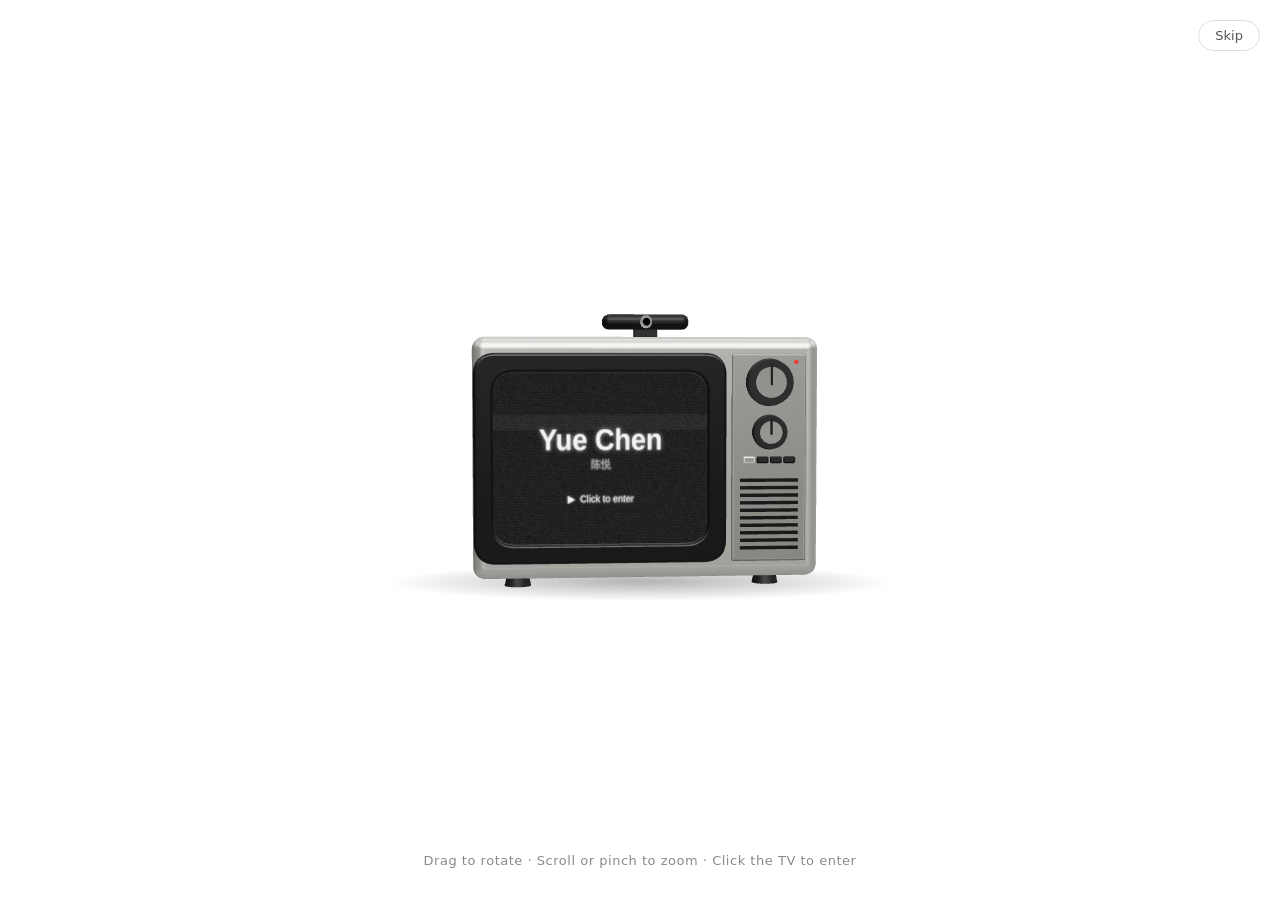
==== commit 9de07207: "TwinCoBuild 测试描述更正：先两周后延至一个月、约百位居民、MakerWorld Co-Authored-By: Claude Opus 5.5 <noreply@anthropic.com" ====
--- a/en.html
+++ b/en.html
@@ -102,7 +102,7 @@
     <div class="work-text">
       <h3>TwinCoBuild: Co-Design for Old Neighbourhoods</h3>
       <p class="muted">MA graduation project · 2026 · Chaohui, Hangzhou</p>
-      <p>In Hangzhou's old neighbourhoods, long-time residents and newcomers rarely talk, and top-down renovation often ends in conflict. Grounded in Interaction Ritual Chains, the platform uses generative AI and 3D printing to give both groups a common focus. Newcomers generate street objects and place them in the real scene, long-time residents bring back what used to be there from old photos and text, and the street office sees suggestions counted by place and type. A one-week prototype test ran in Chaohui No. 9 Community in January 2026, and printed models let residents hold their ideas in their hands.</p>
+      <p>In Hangzhou's old neighbourhoods, long-time residents and newcomers rarely talk, and top-down renovation often ends in conflict. Grounded in Interaction Ritual Chains, the platform uses generative AI and 3D printing to give both groups a common focus. Newcomers generate street objects and place them in the real scene, long-time residents bring back what used to be there from old photos and text, and the street office sees suggestions counted by place and type. Starting in January 2026, a field test in Chaohui No. 9 Community ran for two weeks and was then extended to a month, with about 100 residents taking part; printed models let residents hold their ideas in their hands, and their original designs, shared on MakerWorld, earned rewards and feedback.</p>
     </div>
   </article>
   <article class="work">
